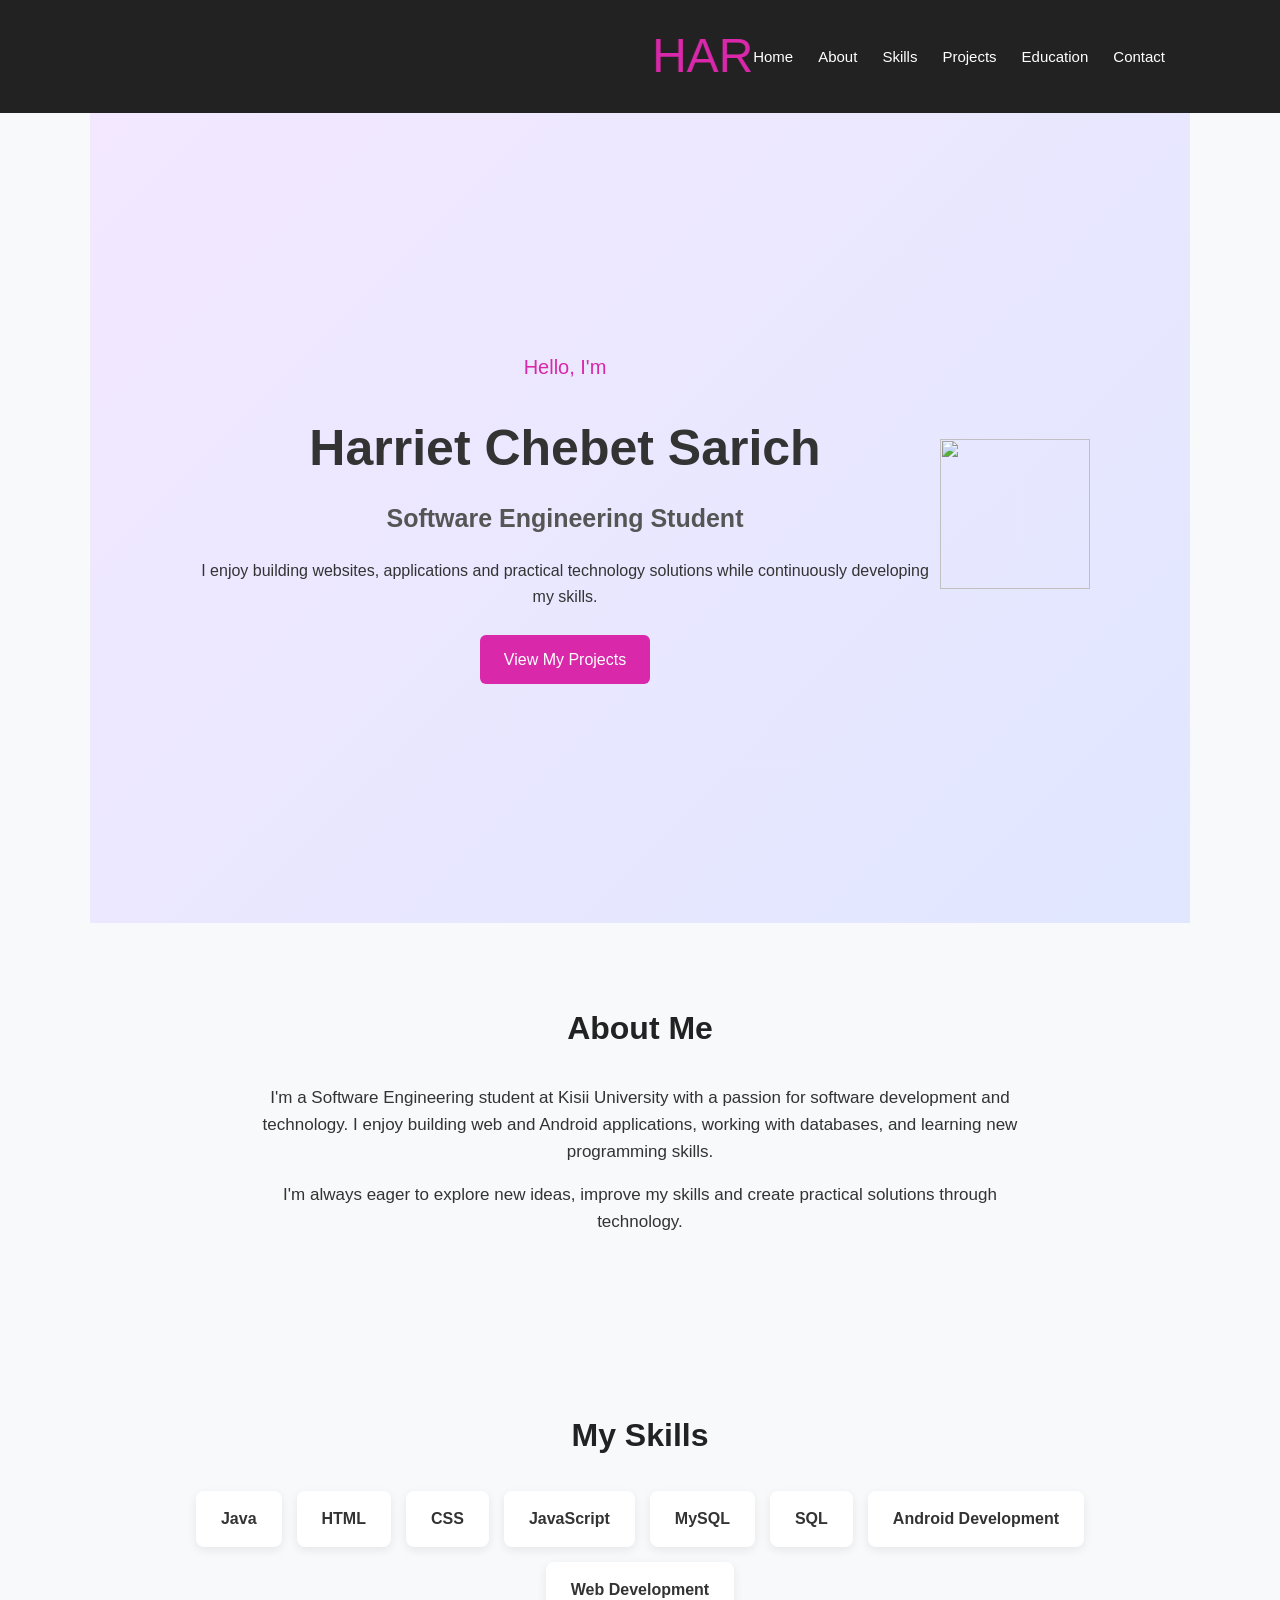
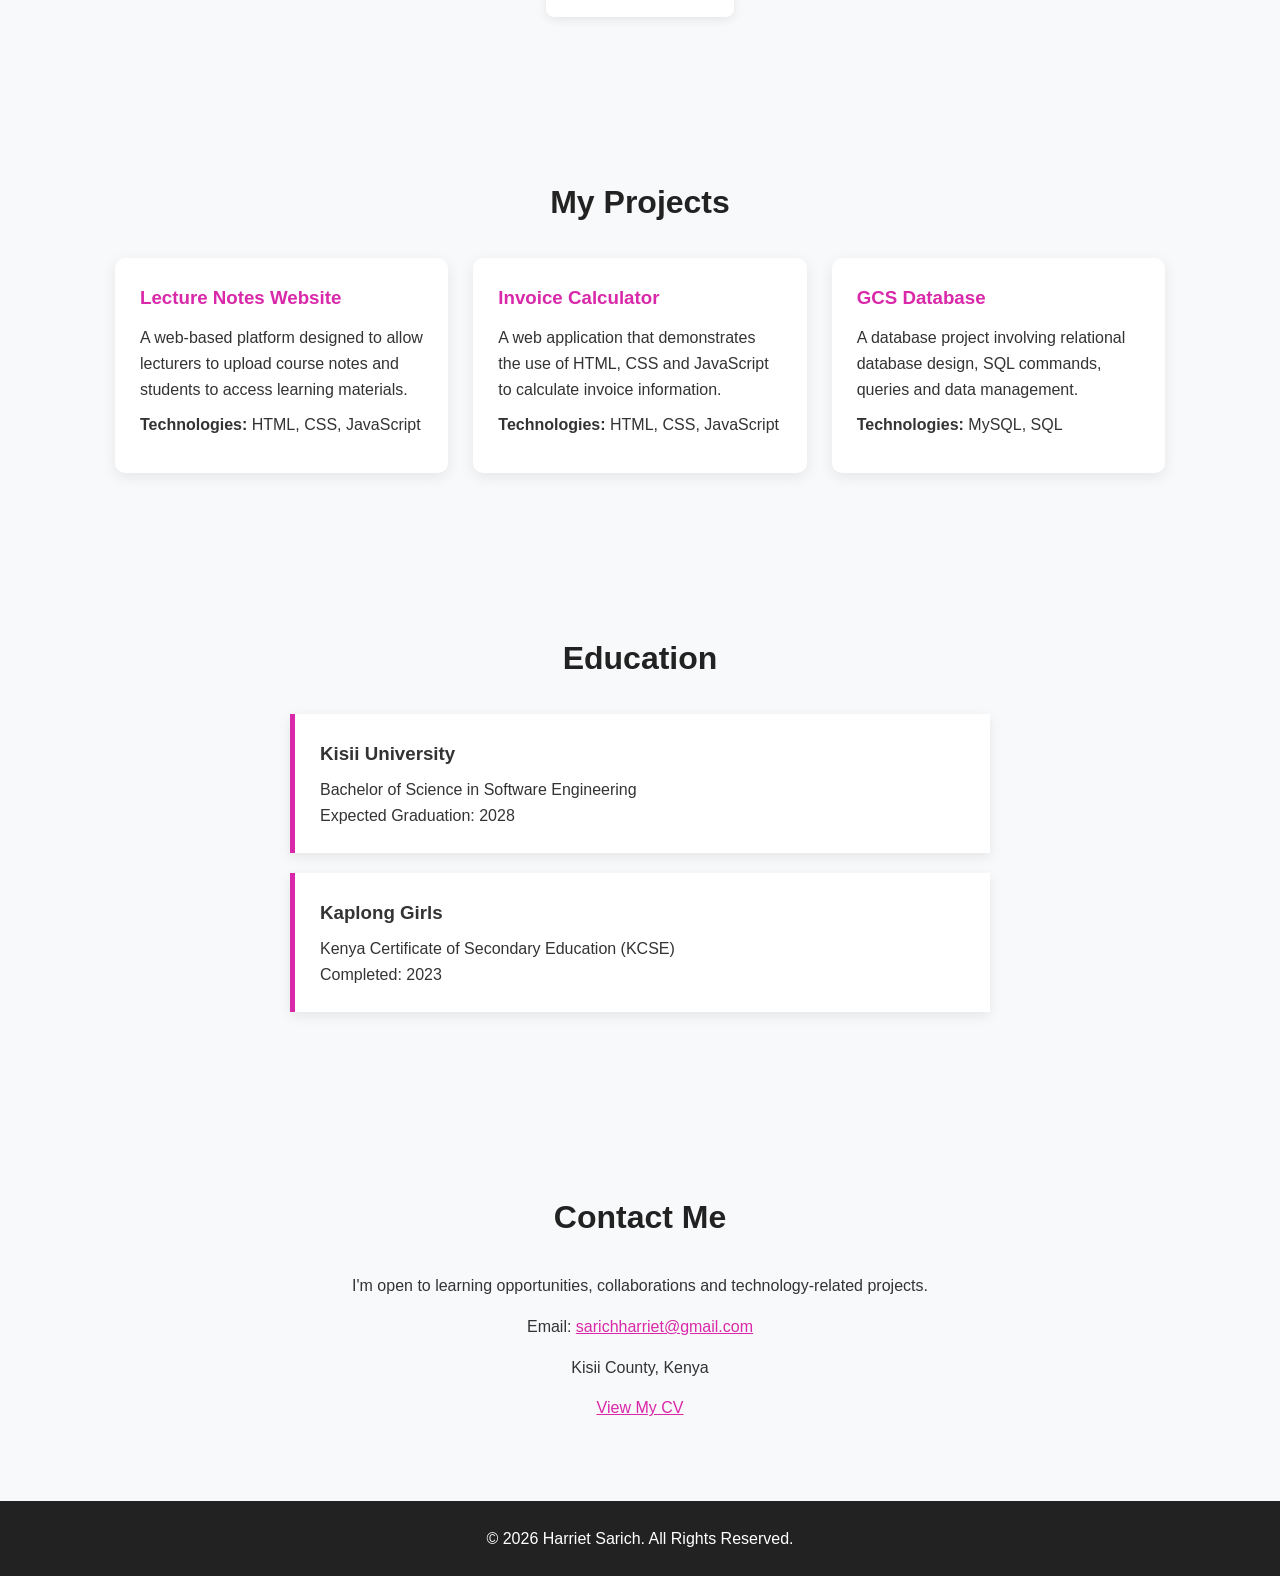
==== index.html @ 13ffd407 "Add files via upload" ====
<!DOCTYPE html>
<html lang="en">
<head>
    <meta charset="UTF-8">
    <meta name="viewport" content="width=device-width, initial-scale=1.0">

    <title>Harriet Chebet Sarich | Software Engineering Student</title>

    <link rel="stylesheet" href="style.css">
</head>
<body>

    <header>
        <nav>
            <marquee direction="left" style="font-size:48px;color:#d928a9;">HARRIET CHEBET SARICH</marquee>
            <br>
            <ul>
                <li><a href="#home">Home</a></li>
                <li><a href="#about">About</a></li>
                <li><a href="#skills">Skills</a></li>
                <li><a href="#projects">Projects</a></li>
                <li><a href="#education">Education</a></li>
                <li><a href="#contact">Contact</a></li>
            </ul>
        </nav>
    </header>

    <section id="home" class="hero">

        <div class="hero-content">

            <p>Hello, I'm</p>

            <h1>Harriet Chebet Sarich</h1>

            <h2>Software Engineering Student</h2>

            <p>
                I enjoy building websites, applications and practical
                technology solutions while continuously developing my skills.
            </p>

            <a href="#projects" class="button">View My Projects</a>

        </div>
        <div class="hero-image">
    <img src="images/profile.jpg" height="150" width="150">
</div>
   
    </section>

    <section id="about">

        <h2>About Me</h2>

        <p>
            I'm a Software Engineering student at Kisii University with a
            passion for software development and technology. I enjoy building
            web and Android applications, working with databases, and learning
            new programming skills.
        </p>

        <p>
            I'm always eager to explore new ideas, improve my skills and create
            practical solutions through technology.
        </p>

    </section>

    <section id="skills">

        <h2>My Skills</h2>

        <div class="skills-container">

            <div class="skill">Java</div>
            <div class="skill">HTML</div>
            <div class="skill">CSS</div>
            <div class="skill">JavaScript</div>
            <div class="skill">MySQL</div>
            <div class="skill">SQL</div>
            <div class="skill">Android Development</div>
            <div class="skill">Web Development</div>

        </div>

    </section>


    <!-- Projects -->
    <section id="projects">

        <h2>My Projects</h2>

        <div class="projects-container">

            <div class="project-card">

                <h3>Lecture Notes Website</h3>

                <p>
                    A web-based platform designed to allow lecturers to upload
                    course notes and students to access learning materials.
                </p>

                <p>
                    <strong>Technologies:</strong>
                    HTML, CSS, JavaScript
                </p>

            </div>
             <div class="project-card">

                <h3>Invoice Calculator</h3>

                <p>
                    A web application that demonstrates the use of HTML, CSS
                    and JavaScript to calculate invoice information.
                </p>

                <p>
                    <strong>Technologies:</strong>
                    HTML, CSS, JavaScript
                </p>

            </div>


            <div class="project-card">

                <h3>GCS Database</h3>

                <p>
                    A database project involving relational database design,
                    SQL commands, queries and data management.
                </p>

                <p>
                    <strong>Technologies:</strong>
                    MySQL, SQL
                </p>

            </div>

        </div>

    </section>


    <!-- Education -->
    <section id="education">

        <h2>Education</h2>

        <div class="education-card">

            <h3>Kisii University</h3>

            <p>
                Bachelor of Science in Software Engineering
            </p>

            <p>
                Expected Graduation: 2028
            </p>

        </div>


        <div class="education-card">

            <h3>Kaplong Girls</h3>

            <p>
                Kenya Certificate of Secondary Education (KCSE)
            </p>

            <p>
                Completed: 2023
            </p>

        </div>

    </section>
    <section id="contact">

        <h2>Contact Me</h2>

        <p>
            I'm open to learning opportunities, collaborations and
            technology-related projects.
        </p>

        <p>
            Email:
            <a href="mailto:sarichharriet@gmail.com">
                sarichharriet@gmail.com
            </a>
        </p>

        <p>
             Kisii County, Kenya
        </p>

        <a href="harriet_Sarich_CV.pdf" target="_blank">View My CV</a>
    </section>
    <footer>

        <p>
            © 2026 Harriet Chebet Sarich.
        </p>

    </footer>


    <script src="script.js"></script>

</body>
</html>
---- style.css ----
* {
    margin: 0;
    padding: 0;
    box-sizing: border-box;
}

html {
    scroll-behavior: smooth;
}

body {
    font-family: Arial, sans-serif;
    line-height: 1.6;
    color: #333;
    background-color: #f8f9fa;
}

header {
    background-color: #222;
    color: white;
    position: sticky;
    top: 0;
    z-index: 1000;
}

nav {
    max-width: 1100px;
    margin: auto;
    padding: 18px 25px;
    display: flex;
    justify-content: space-between;
    align-items: center;
}

nav h2 {
    font-size: 22px;
}

nav ul {
    list-style: none;
    display: flex;
    gap: 25px;
}

nav ul li a {
    color: white;
    text-decoration: none;
    font-size: 15px;
}

nav ul li a:hover {
    color: #d928a9;
}

.hero {
    min-height: 90vh;
    display: flex;
    justify-content: center;
    align-items: center;
    text-align: center;
    padding: 40px 20px;
    background: linear-gradient(
        135deg,
        #f3e8ff,
        #e0e7ff
    );
}

.hero-content {
    max-width: 750px;
}

.hero-content p:first-child {
    font-size: 20px;
    color: #d928a9;
}

.hero h1 {
    font-size: 50px;
    margin: 10px 0;
}

.hero h2 {
    font-size: 25px;
    color: #555;
    margin-bottom: 20px;
}

.hero p {
    margin-bottom: 25px;
}

.button {
    display: inline-block;
    background-color: #d928a9;
    color: white;
    padding: 12px 24px;
    border-radius: 6px;
    text-decoration: none;
    transition: 0.3s;
}

.button:hover {
    background-color: #d928a9;
}

section {
    max-width: 1100px;
    margin: auto;
    padding: 80px 25px;
}

section h2 {
    text-align: center;
    font-size: 32px;
    margin-bottom: 30px;
    color: #222;
}

#about p {
    max-width: 800px;
    margin: 0 auto 15px;
    text-align: center;
    font-size: 17px;
}

.skills-container {
    display: flex;
    justify-content: center;
    flex-wrap: wrap;
    gap: 15px;
}

.skill {
    background-color: white;
    padding: 15px 25px;
    border-radius: 8px;
    box-shadow: 0 3px 10px rgba(0, 0, 0, 0.08);
    font-weight: bold;
}

.skill:hover {
    transform: translateY(-3px);
}

.projects-container {
    display: grid;
    grid-template-columns: repeat(auto-fit, minmax(280px, 1fr));
    gap: 25px;
}

.project-card {
    background-color: white;
    padding: 25px;
    border-radius: 10px;
    box-shadow: 0 4px 15px rgba(0, 0, 0, 0.08);
    transition: 0.3s;
}

.project-card:hover {
    transform: translateY(-5px);
}

.project-card h3 {
    margin-bottom: 12px;
    color: #d928a9;
}

.project-card p {
    margin-bottom: 10px;
}

.education-card {
    background-color: white;
    max-width: 700px;
    margin: 20px auto;
    padding: 25px;
    border-left: 5px solid #d928a9;
    box-shadow: 0 4px 12px rgba(0, 0, 0, 0.08);
}

.education-card h3 {
    margin-bottom: 8px;
}

#contact {
    text-align: center;
}

#contact p {
    margin-bottom: 15px;
}

#contact a:not(.button) {
    color: #d928a9;
}

footer {
    background-color: #222;
    color: white;
    text-align: center;
    padding: 25px;
}

@media (max-width: 768px) {
    nav {
        flex-direction: column;
        gap: 15px;
    }

    nav ul {
        flex-wrap: wrap;
        justify-content: center;
        gap: 15px;
    }

    .hero h1 {
        font-size: 36px;
    }

    .hero h2 {
        font-size: 20px;
    }

    section {
        padding: 60px 20px;
    }
}
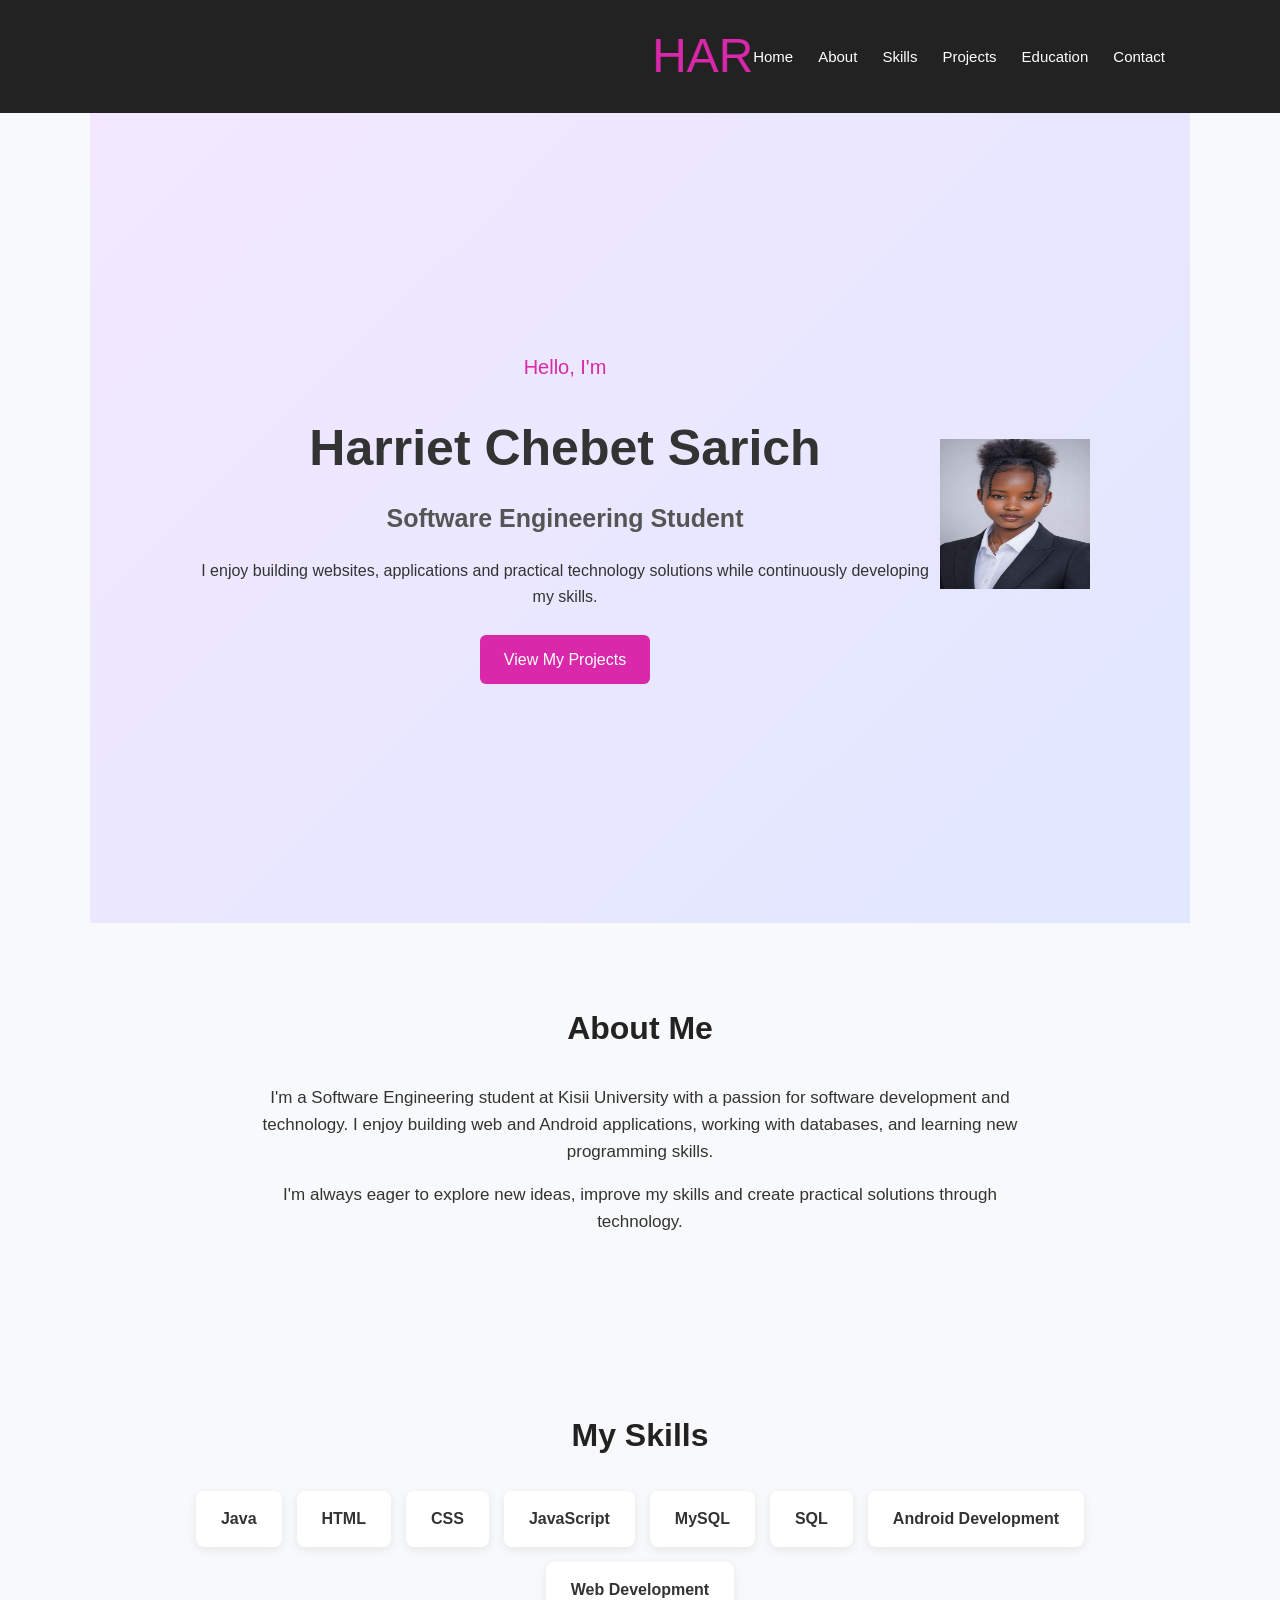
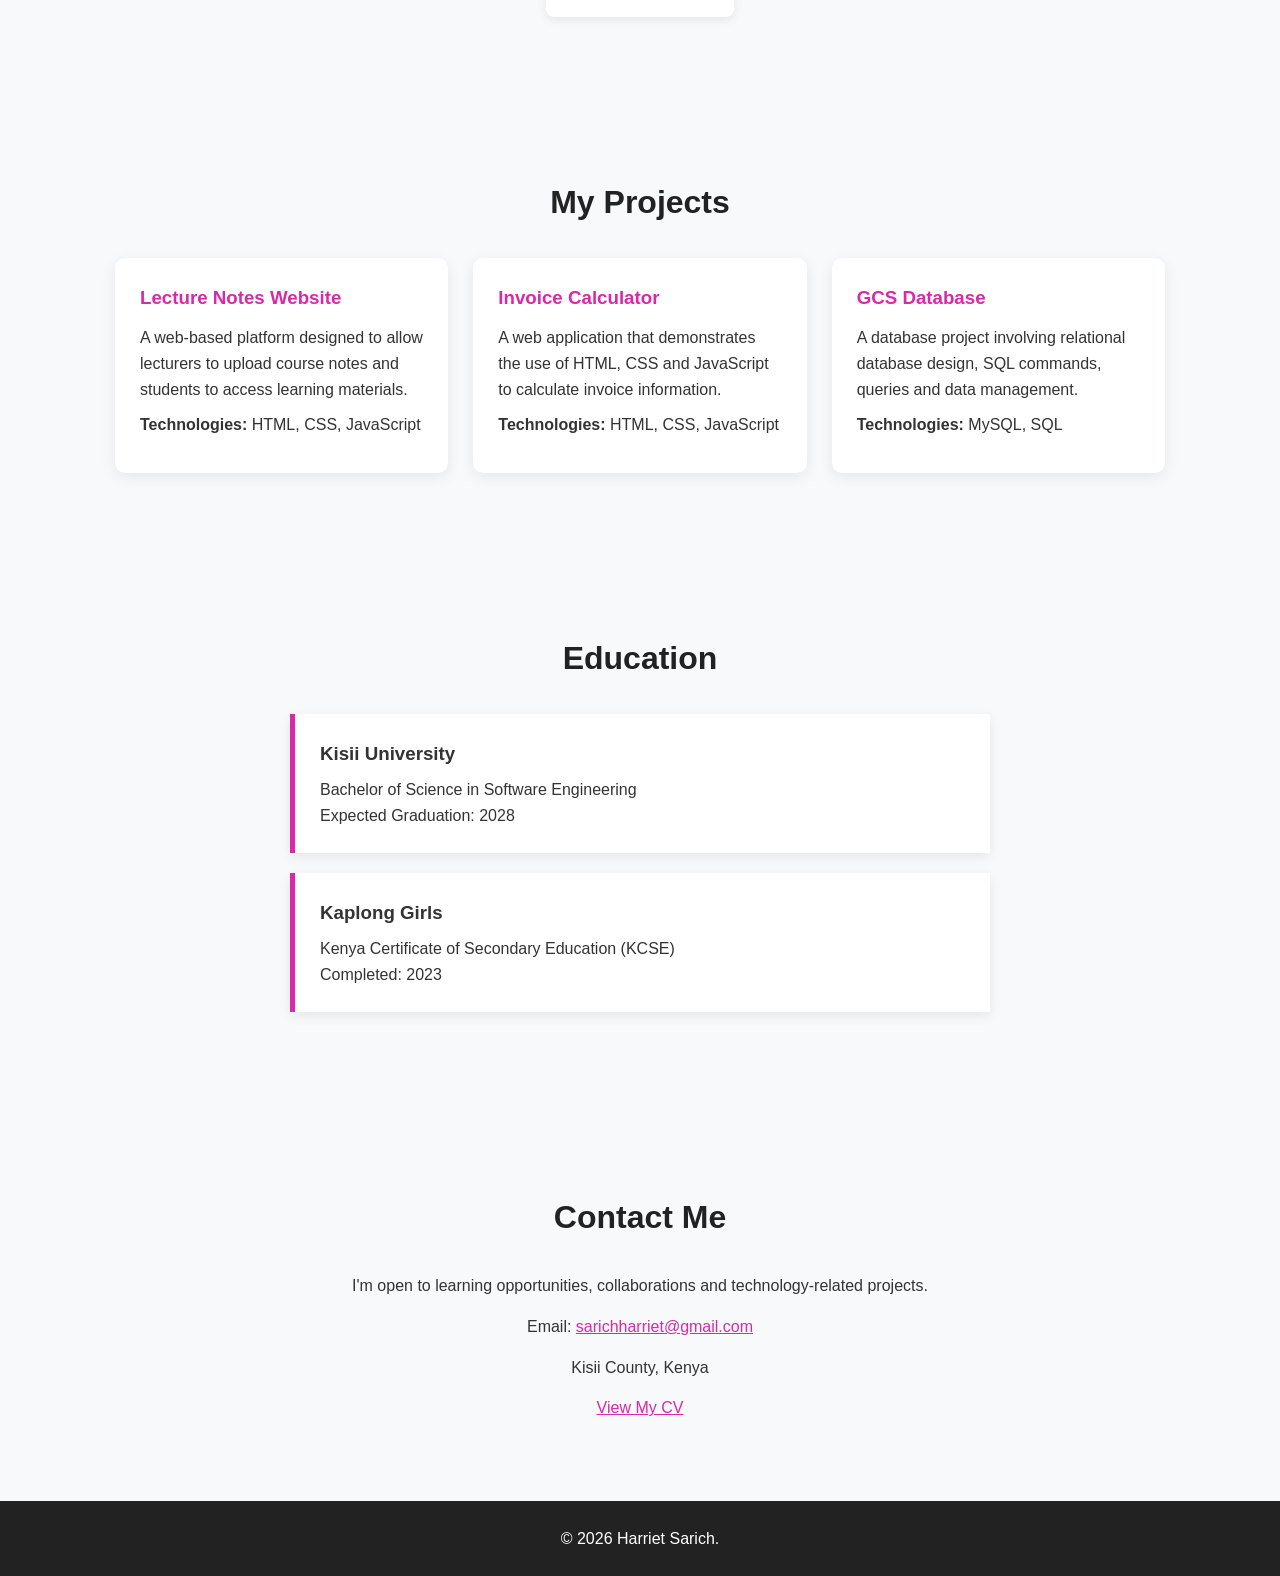
==== commit 27beb796: "Update index.html" ====
--- a/index.html
+++ b/index.html
@@ -44,7 +44,7 @@
 
         </div>
         <div class="hero-image">
-    <img src="images/profile.jpg" height="150" width="150">
+    <img src="profile.jpg" height="150" width="150">
 </div>
    
     </section>
@@ -216,4 +216,4 @@
     <script src="script.js"></script>
 
 </body>
-</html>+</html>
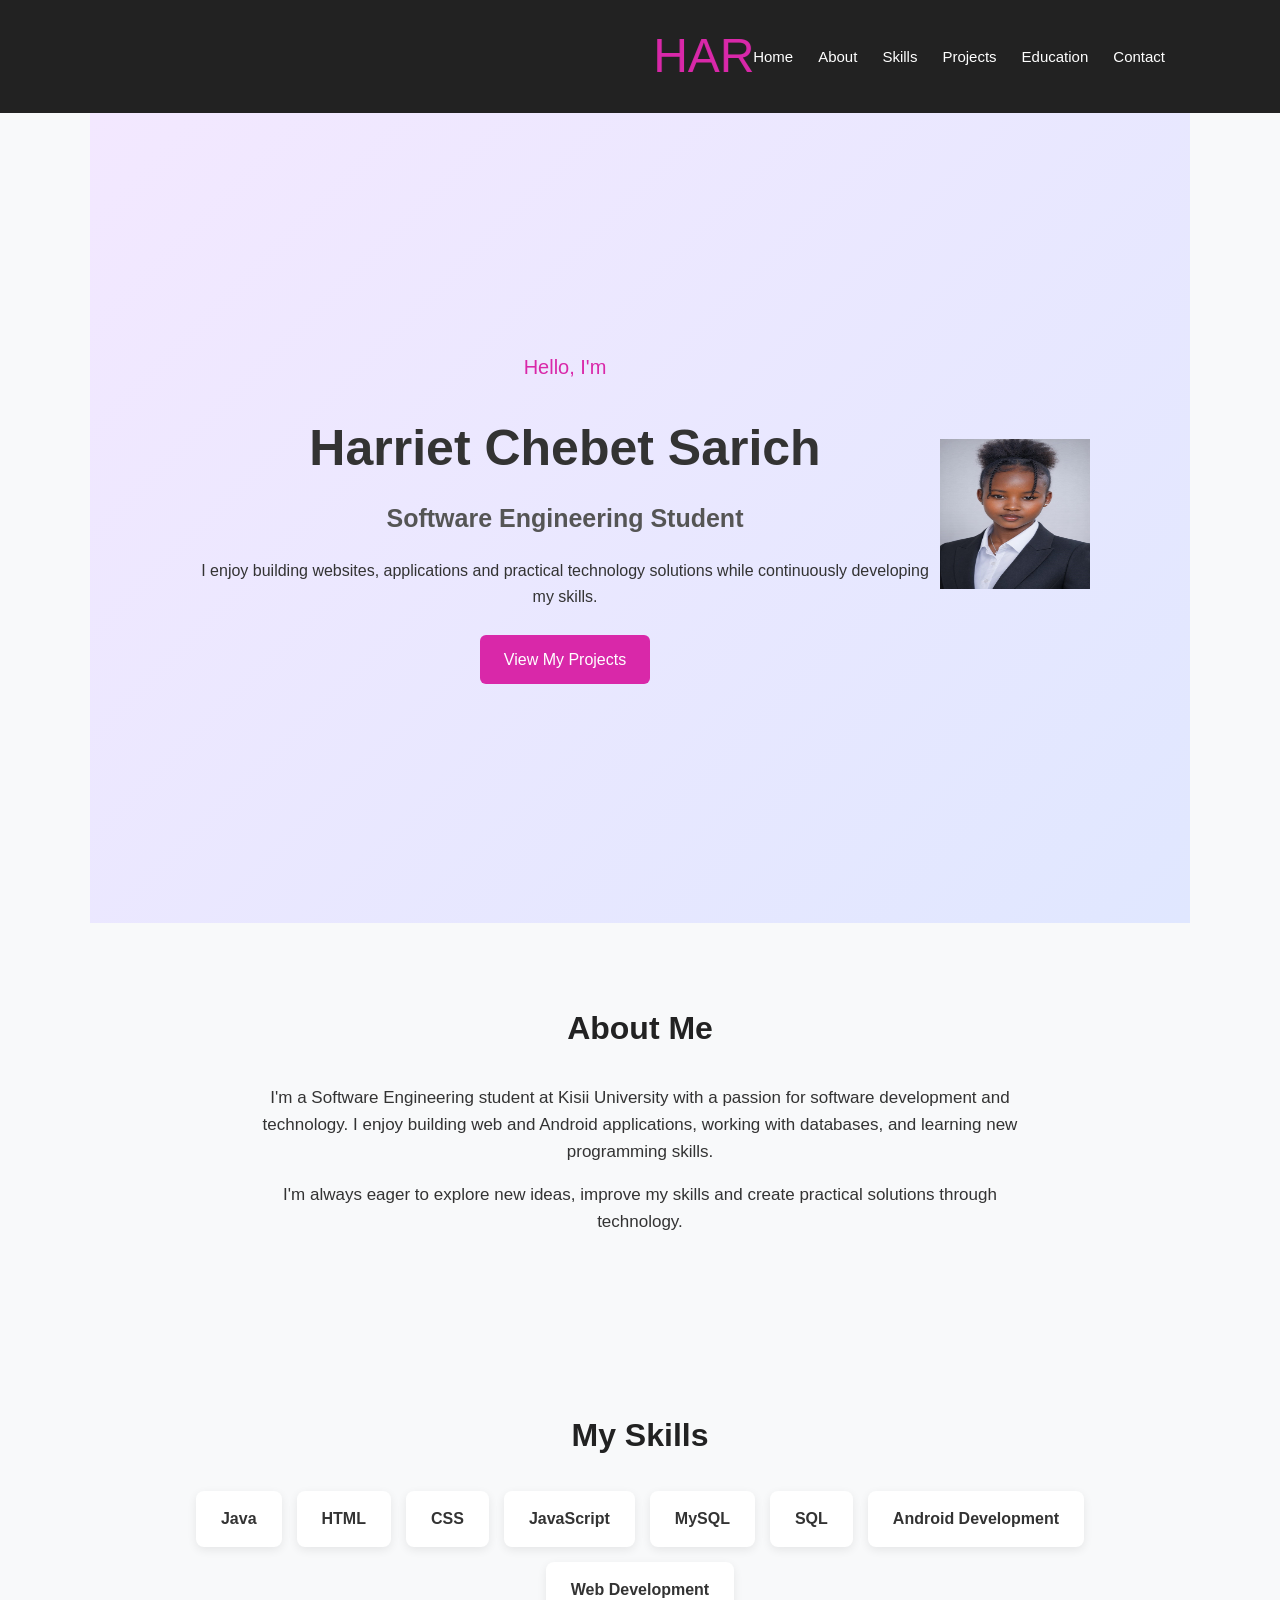
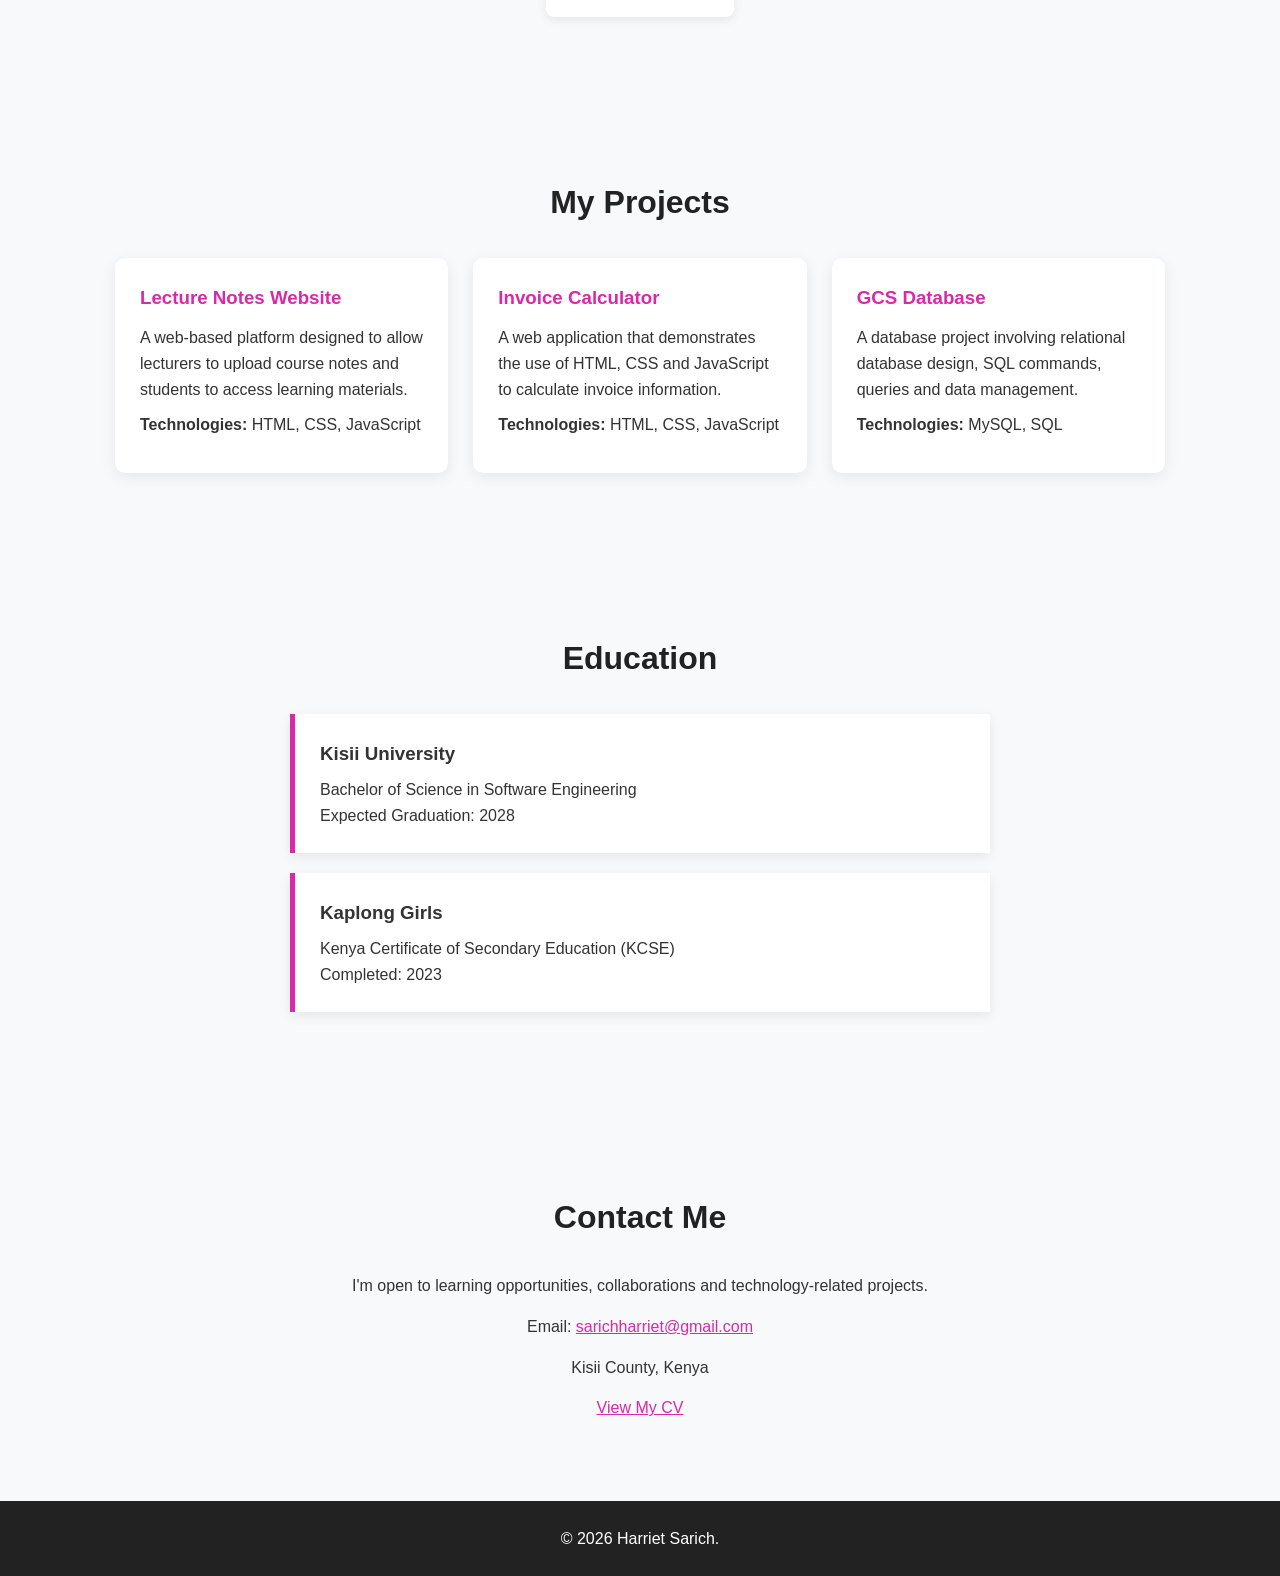
==== commit 8f7d9fcc: "Update index.html" ====
--- a/index.html
+++ b/index.html
@@ -86,8 +86,6 @@
 
     </section>
 
-
-    <!-- Projects -->
     <section id="projects">
 
         <h2>My Projects</h2>
@@ -146,8 +144,6 @@
 
     </section>
 
-
-    <!-- Education -->
     <section id="education">
 
         <h2>Education</h2>
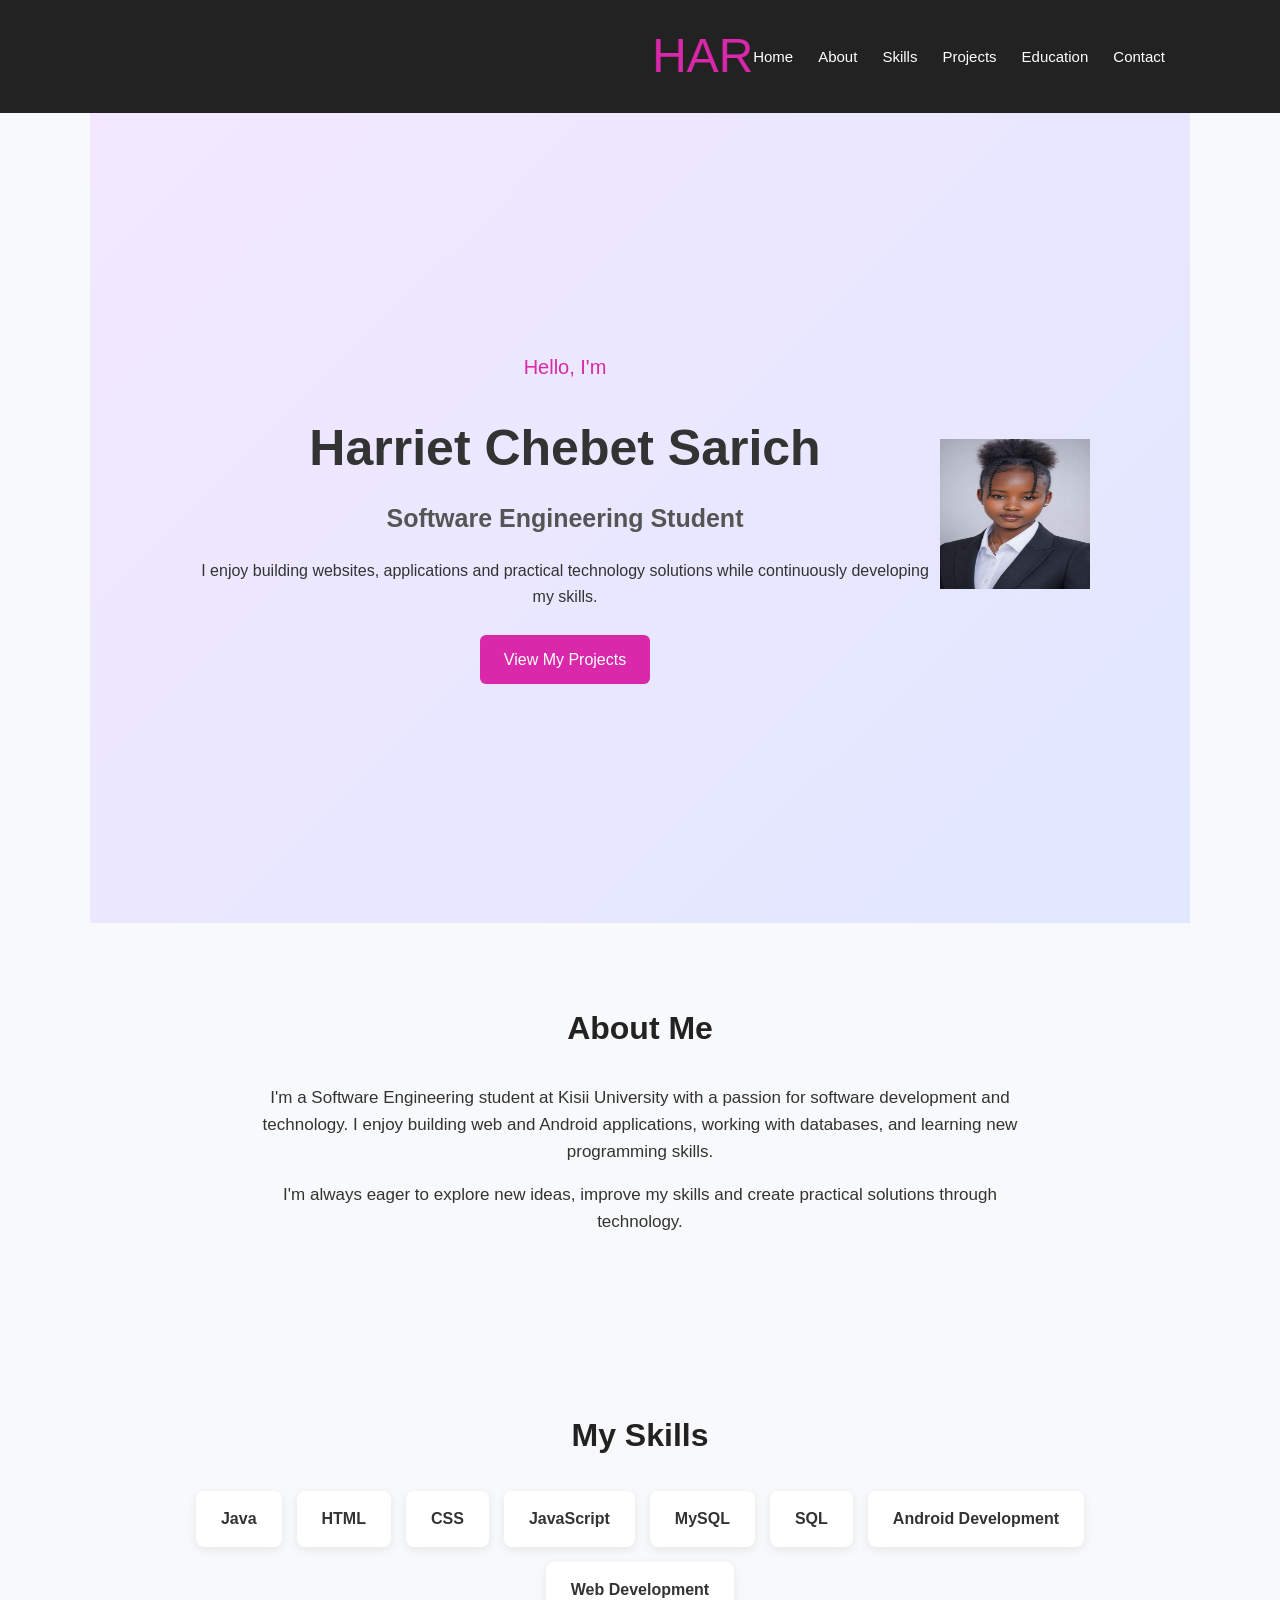
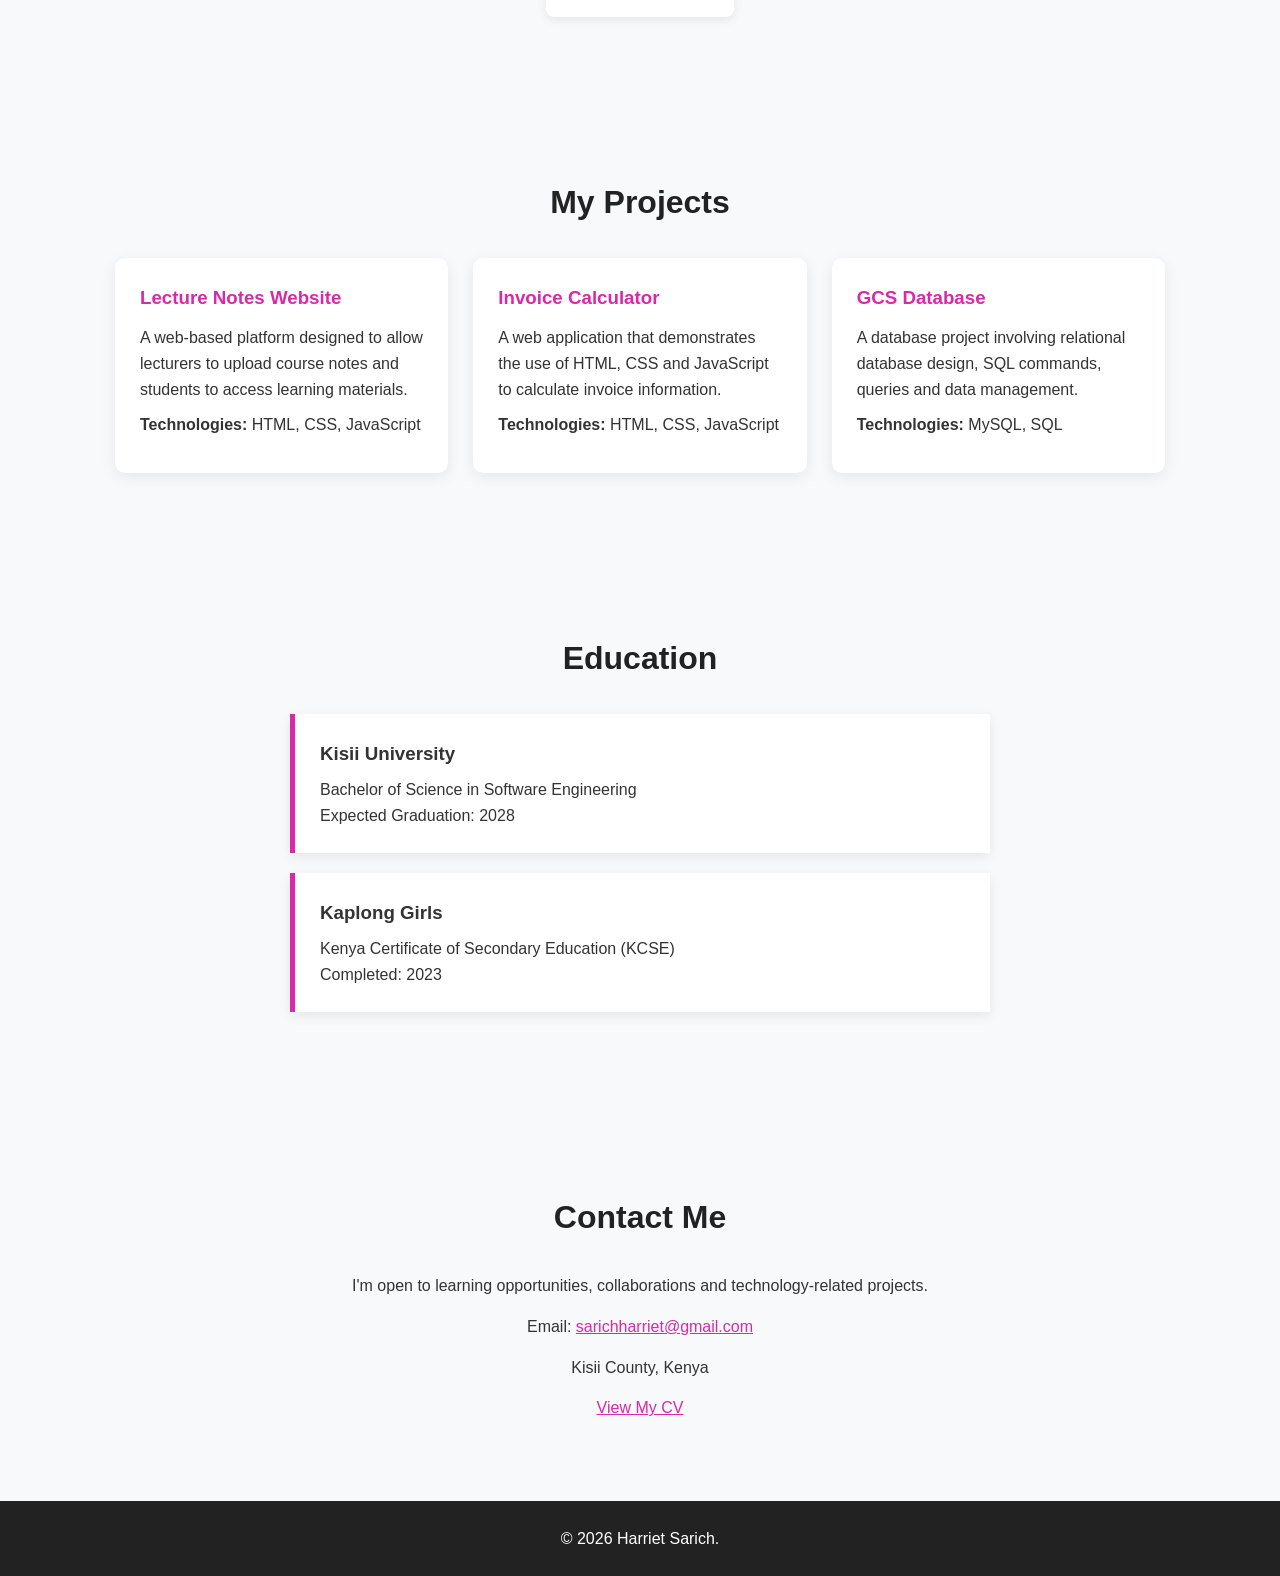
==== commit 40c5603c: "Update index.html" ====
--- a/index.html
+++ b/index.html
@@ -44,7 +44,7 @@
 
         </div>
         <div class="hero-image">
-    <img src="profile.jpg" height="150" width="150">
+    <img src="./profile.jpg" height="150" width="150">
 </div>
    
     </section>
